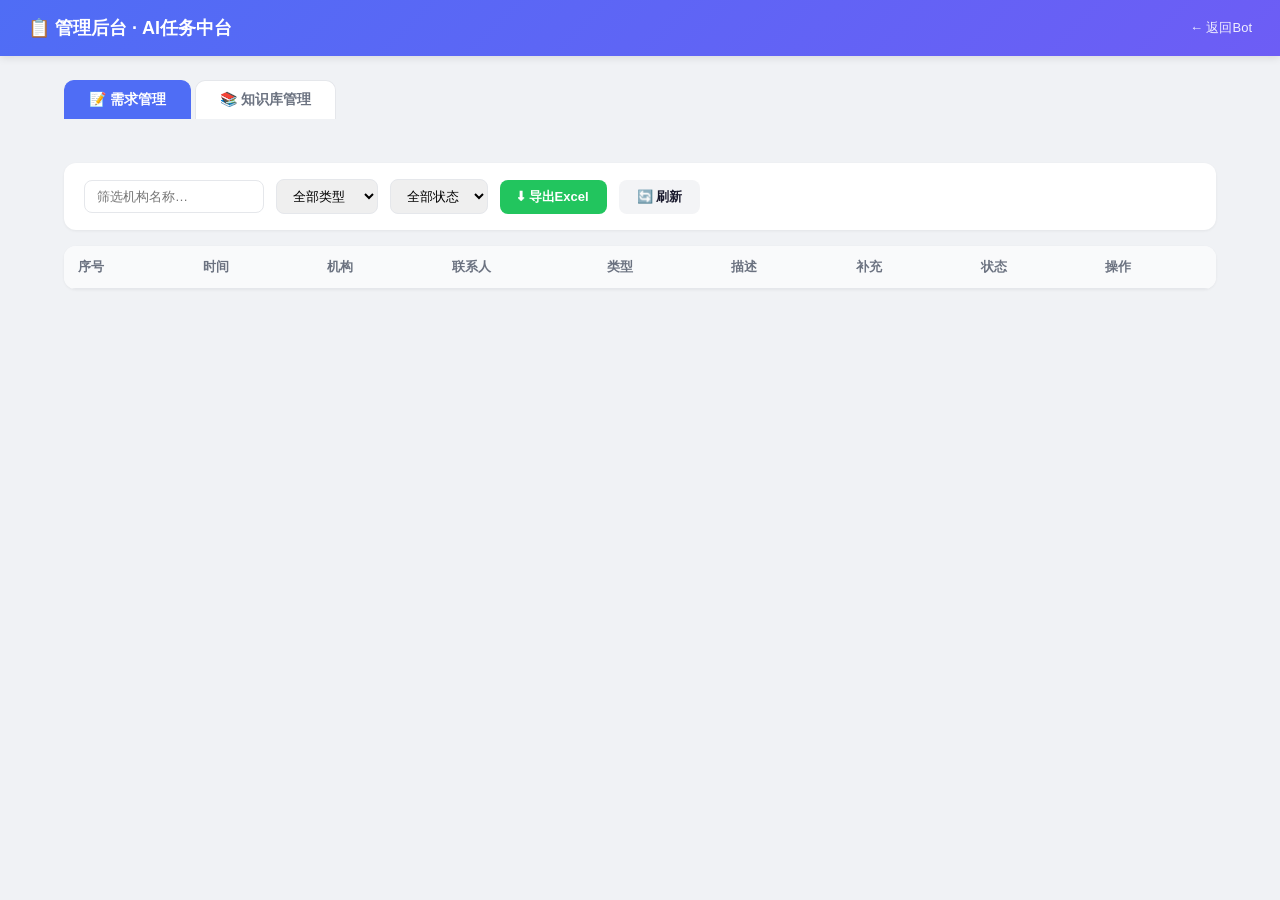
==== templates/admin.html @ 829c785e "AI任务中台推广支持Bot: 知识库问答+需求收集+管理后台" ====
<!DOCTYPE html>
<html lang="zh-CN">
<head>
<meta charset="UTF-8">
<meta name="viewport" content="width=device-width, initial-scale=1.0">
<title>管理后台 · AI任务中台</title>
<style>
* { margin: 0; padding: 0; box-sizing: border-box; }
:root {
  --primary: #4f6df5; --primary-dark: #3b56d4;
  --bg: #f0f2f5; --border: #e5e7eb; --text: #1a1a2e; --text-light: #6b7280;
}
body { font-family: -apple-system, "PingFang SC", "Microsoft YaHei", sans-serif; background: var(--bg); color: var(--text); min-height: 100vh; }
.topbar { background: linear-gradient(135deg, #4f6df5, #6d5df5); color: #fff; padding: 16px 28px; display: flex; justify-content: space-between; align-items: center; box-shadow: 0 2px 8px rgba(0,0,0,0.1); }
.topbar h1 { font-size: 18px; }
.topbar a { color: #fff; text-decoration: none; font-size: 13px; opacity: 0.9; }
.container { max-width: 1200px; margin: 0 auto; padding: 24px; }

/* Tab */
.tabs { display: flex; gap: 4px; margin-bottom: 20px; }
.tab { padding: 10px 24px; background: #fff; border: 1px solid var(--border); border-radius: 10px 10px 0 0; cursor: pointer; font-size: 14px; font-weight: 600; color: var(--text-light); border-bottom: none; transition: all 0.2s; }
.tab.active { background: var(--primary); color: #fff; border-color: var(--primary); }
.tab-content { display: none; }
.tab-content.active { display: block; }

/* 统计卡片 */
.stats { display: grid; grid-template-columns: repeat(4, 1fr); gap: 16px; margin-bottom: 24px; }
.stat-card { background: #fff; border-radius: 12px; padding: 20px; box-shadow: 0 1px 3px rgba(0,0,0,0.06); }
.stat-card .num { font-size: 32px; font-weight: 800; color: var(--primary); }
.stat-card .label { font-size: 13px; color: var(--text-light); margin-top: 4px; }

/* 工具栏 */
.toolbar { background: #fff; border-radius: 12px; padding: 16px 20px; margin-bottom: 16px; display: flex; gap: 12px; align-items: center; flex-wrap: wrap; box-shadow: 0 1px 3px rgba(0,0,0,0.06); }
.toolbar select, .toolbar input { padding: 8px 12px; border: 1px solid var(--border); border-radius: 8px; font-size: 13px; outline: none; }
.toolbar input { width: 180px; }
.btn { padding: 8px 18px; border-radius: 8px; border: none; cursor: pointer; font-size: 13px; font-weight: 600; transition: all 0.2s; }
.btn-export { background: #22c55e; color: #fff; }
.btn-export:hover { background: #16a34a; }
.btn-refresh { background: #f3f4f6; color: var(--text); }
.btn-refresh:hover { background: #e5e7eb; }
.btn-add { background: var(--primary); color: #fff; }
.btn-add:hover { background: var(--primary-dark); }

/* 表格 */
.table-wrap { background: #fff; border-radius: 12px; overflow: hidden; box-shadow: 0 1px 3px rgba(0,0,0,0.06); }
table { width: 100%; border-collapse: collapse; }
th { background: #f9fafb; padding: 12px 14px; text-align: left; font-size: 13px; font-weight: 700; color: var(--text-light); border-bottom: 1px solid var(--border); white-space: nowrap; }
td { padding: 12px 14px; font-size: 13px; border-bottom: 1px solid #f3f4f6; vertical-align: top; }
tr:hover td { background: #f9fafb; }
td.desc { max-width: 320px; white-space: pre-wrap; word-break: break-all; }

/* 状态/类型标签 */
.tag { padding: 3px 10px; border-radius: 12px; font-size: 12px; font-weight: 600; white-space: nowrap; }
.tag-待处理 { background: #fef3c7; color: #92400e; }
.tag-处理中 { background: #dbeafe; color: #1e40af; }
.tag-已完成 { background: #d1fae5; color: #065f46; }
.tag-已关闭 { background: #f3f4f6; color: #6b7280; }
.type-tag { padding: 2px 8px; border-radius: 8px; font-size: 12px; }
.type-咨询 { background: #e0e7ff; color: #4338ca; }
.type-需求 { background: #fce7f3; color: #9d174d; }
.type-bug { background: #fee2e2; color: #991b1b; }
.type-建议 { background: #ccfbf1; color: #115e59; }
.type-开通试用 { background: #f3e8ff; color: #6b21a8; }
.cat-tag { padding: 2px 8px; border-radius: 8px; font-size: 12px; background: #f0f9ff; color: #0369a1; }

/* 操作按钮 */
.op-btn { background: none; border: 1px solid var(--border); padding: 4px 10px; border-radius: 6px; font-size: 12px; cursor: pointer; margin-right: 4px; }
.op-btn:hover { border-color: var(--primary); color: var(--primary); }
.op-btn.del:hover { border-color: #ef4444; color: #ef4444; }
.empty { text-align: center; padding: 60px 20px; color: var(--text-light); }

/* 弹窗 */
.modal-mask { position: fixed; inset: 0; background: rgba(0,0,0,0.4); display: flex; align-items: center; justify-content: center; z-index: 100; }
.modal { background: #fff; border-radius: 16px; width: 560px; max-width: 92vw; max-height: 90vh; overflow-y: auto; box-shadow: 0 20px 60px rgba(0,0,0,0.2); }
.modal-header { padding: 18px 24px; border-bottom: 1px solid var(--border); display: flex; justify-content: space-between; align-items: center; }
.modal-header h2 { font-size: 17px; }
.modal-close { background: none; border: none; font-size: 18px; cursor: pointer; color: var(--text-light); padding: 4px 8px; }
.modal-body { padding: 20px 24px; }
.form-row { margin-bottom: 16px; }
.form-row label { display: block; font-size: 13px; font-weight: 600; margin-bottom: 6px; }
.form-row label .hint { font-weight: 400; color: var(--text-light); font-size: 12px; }
.req { color: #ef4444; }
.form-row input, .form-row select, .form-row textarea { width: 100%; padding: 10px 12px; border: 1px solid var(--border); border-radius: 8px; font-size: 14px; outline: none; font-family: inherit; transition: border-color 0.2s; }
.form-row input:focus, .form-row select:focus, .form-row textarea:focus { border-color: var(--primary); }
.form-row textarea { resize: vertical; }
.form-tip { font-size: 13px; color: #ef4444; min-height: 18px; }
.form-tip.success { color: #22c55e; }
.modal-footer { padding: 14px 24px; border-top: 1px solid var(--border); display: flex; justify-content: flex-end; gap: 10px; }
.btn-cancel { background: #f3f4f6; border: none; padding: 9px 20px; border-radius: 8px; font-size: 14px; cursor: pointer; color: var(--text-light); }
.btn-submit { background: var(--primary); color: #fff; border: none; padding: 9px 24px; border-radius: 8px; font-size: 14px; cursor: pointer; font-weight: 600; }
.btn-submit:hover { background: var(--primary-dark); }
.btn-submit:disabled { background: #a5b4fc; }

@media (max-width: 768px) {
  .stats { grid-template-columns: repeat(2, 1fr); }
  .container { padding: 16px; }
  td.desc { max-width: 200px; }
}
</style>
</head>
<body>
<div class="topbar">
  <h1>📋 管理后台 · AI任务中台</h1>
  <a href="/">← 返回Bot</a>
</div>

<div class="container">
  <!-- Tab 切换 -->
  <div class="tabs">
    <div class="tab active" onclick="switchTab('req')">📝 需求管理</div>
    <div class="tab" onclick="switchTab('kb')">📚 知识库管理</div>
  </div>

  <!-- ===== 需求管理 ===== -->
  <div class="tab-content active" id="tab-req">
    <div class="stats" id="stats"></div>
    <div class="toolbar">
      <input type="text" id="filterOrg" placeholder="筛选机构名称…" oninput="loadData()">
      <select id="filterType" onchange="loadData()">
        <option value="">全部类型</option>
        <option value="咨询">咨询</option><option value="需求">需求</option>
        <option value="bug">问题/异常</option><option value="建议">建议</option><option value="开通试用">开通试用</option>
      </select>
      <select id="filterStatus" onchange="loadData()">
        <option value="">全部状态</option>
        <option value="待处理">待处理</option><option value="处理中">处理中</option>
        <option value="已完成">已完成</option><option value="已关闭">已关闭</option>
      </select>
      <button class="btn btn-export" onclick="exportExcel()">⬇ 导出Excel</button>
      <button class="btn btn-refresh" onclick="loadData()">🔄 刷新</button>
    </div>
    <div class="table-wrap">
      <table><thead><tr>
        <th>序号</th><th>时间</th><th>机构</th><th>联系人</th>
        <th>类型</th><th>描述</th><th>补充</th><th>状态</th><th>操作</th>
      </tr></thead><tbody id="tbody"></tbody></table>
    </div>
  </div>

  <!-- ===== 知识库管理 ===== -->
  <div class="tab-content" id="tab-kb">
    <div class="toolbar">
      <input type="text" id="kbSearch" placeholder="搜索问题或关键词…" oninput="loadKB()">
      <button class="btn btn-add" onclick="openKbModal()">➕ 新增问答</button>
      <button class="btn btn-refresh" onclick="loadKB()">🔄 刷新</button>
      <span style="margin-left:auto;color:var(--text-light);font-size:13px" id="kbCount"></span>
    </div>
    <div class="table-wrap">
      <table><thead><tr>
        <th>序号</th><th>分类</th><th>问题</th><th>关键词</th><th>答案预览</th><th>操作</th>
      </tr></thead><tbody id="kbTbody"></tbody></table>
    </div>
  </div>
</div>

<!-- ===== 知识库编辑弹窗 ===== -->
<div class="modal-mask" id="kbModal" style="display:none;">
  <div class="modal">
    <div class="modal-header">
      <h2 id="kbModalTitle">新增问答</h2>
      <button class="modal-close" onclick="closeKbModal()">✕</button>
    </div>
    <div class="modal-body">
      <div class="form-row">
        <label>问题 <span class="req">*</span></label>
        <input type="text" id="kbQuestion" placeholder="例如：话术生成准确吗？">
      </div>
      <div class="form-row">
        <label>分类</label>
        <input type="text" id="kbCategory" placeholder="如：核心能力、使用指南、开通与反馈…" value="其他">
      </div>
      <div class="form-row">
        <label>关键词 <span class="hint">（逗号分隔，Bot 靠这些词匹配用户提问）</span></label>
        <input type="text" id="kbKeywords" placeholder="话术,准确,准确率,生成质量">
      </div>
      <div class="form-row">
        <label>答案 <span class="req">*</span></label>
        <textarea id="kbAnswer" rows="5" placeholder="输入这条问答的回复内容，支持换行"></textarea>
      </div>
      <div class="form-tip" id="kbFormTip"></div>
    </div>
    <div class="modal-footer">
      <button class="btn-cancel" onclick="closeKbModal()">取消</button>
      <button class="btn-submit" id="kbSubmitBtn" onclick="saveKb()">保存</button>
    </div>
  </div>
</div>

<script>
/* ===== Tab 切换 ===== */
function switchTab(name) {
  document.querySelectorAll(".tab").forEach(t => t.classList.remove("active"));
  document.querySelectorAll(".tab-content").forEach(t => t.classList.remove("active"));
  event.target.classList.add("active");
  document.getElementById("tab-" + name).classList.add("active");
  if (name === "kb") loadKB();
}

/* ===== 需求管理 ===== */
async function loadData() {
  const org = document.getElementById("filterOrg").value;
  const type = document.getElementById("filterType").value;
  const status = document.getElementById("filterStatus").value;
  let url = "/api/requests?";
  if (org) url += "org=" + encodeURIComponent(org) + "&";
  if (type) url += "type=" + encodeURIComponent(type) + "&";
  if (status) url += "status=" + encodeURIComponent(status);
  const res = await fetch(url);
  const data = await res.json();
  const tbody = document.getElementById("tbody");
  if (!data.ok || data.data.length === 0) {
    tbody.innerHTML = '<tr><td colspan="9" class="empty">暂无需求记录</td></tr>';
  } else {
    tbody.innerHTML = data.data.map((r, i) => `
      <tr>
        <td>${i+1}</td><td>${r.time}</td><td>${esc(r.org)}</td><td>${esc(r.contact)}</td>
        <td><span class="type-tag type-${esc(r.type)}">${esc(r.type)}</span></td>
        <td class="desc">${esc(r.description)}</td><td class="desc">${esc(r.extra||"-")}</td>
        <td><span class="tag tag-${esc(r.status)}">${esc(r.status)}</span></td>
        <td><button class="op-btn" onclick="cycleStatus('${r.id}','${r.status}')">改状态</button><button class="op-btn del" onclick="del('${r.id}')">删除</button></td>
      </tr>`).join("");
  }
  loadStats();
}
async function loadStats() {
  const res = await fetch("/api/stats");
  const data = await res.json();
  if (!data.ok) return;
  const pending = data.by_status["待处理"]||0;
  const done = (data.by_status["已完成"]||0)+(data.by_status["已关闭"]||0);
  const orgCount = Object.keys(data.by_org).length;
  document.getElementById("stats").innerHTML = `
    <div class="stat-card"><div class="num">${data.total}</div><div class="label">需求总数</div></div>
    <div class="stat-card"><div class="num">${pending}</div><div class="label">待处理</div></div>
    <div class="stat-card"><div class="num">${orgCount}</div><div class="label">涉及机构数</div></div>
    <div class="stat-card"><div class="num">${done}</div><div class="label">已处理完成</div></div>`;
}
async function cycleStatus(id,current){const flow=["待处理","处理中","已完成","已关闭"];const next=flow[(flow.indexOf(current)+1)%flow.length];await fetch(`/api/requests/${id}/status`,{method:"POST",headers:{"Content-Type":"application/json"},body:JSON.stringify({status:next})});loadData();}
async function del(id){if(!confirm("确认删除？"))return;await fetch(`/api/requests/${id}`,{method:"DELETE"});loadData();}
function exportExcel(){window.location.href="/api/export_excel";}

/* ===== 知识库管理 ===== */
let kbData = [];
let editingKbId = null;

async function loadKB() {
  const res = await fetch("/api/kb");
  const data = await res.json();
  if (!data.ok) return;
  kbData = data.faq;
  renderKB();
}
function renderKB() {
  const search = document.getElementById("kbSearch").value.toLowerCase();
  const tbody = document.getElementById("kbTbody");
  let filtered = kbData;
  if (search) {
    filtered = kbData.filter(f =>
      f.question.toLowerCase().includes(search) ||
      (f.keywords||[]).join(",").toLowerCase().includes(search) ||
      f.answer.toLowerCase().includes(search)
    );
  }
  document.getElementById("kbCount").textContent = `共 ${filtered.length} 条`;
  if (filtered.length === 0) {
    tbody.innerHTML = '<tr><td colspan="6" class="empty">暂无知识库条目</td></tr>';
    return;
  }
  tbody.innerHTML = filtered.map((f, i) => `
    <tr>
      <td>${i+1}</td>
      <td><span class="cat-tag">${esc(f.category||"-")}</span></td>
      <td>${esc(f.question)}</td>
      <td class="desc">${esc((f.keywords||[]).join("、"))}</td>
      <td class="desc">${esc(f.answer).substring(0,80)}${f.answer.length>80?"…":""}</td>
      <td>
        <button class="op-btn" onclick="openKbModal('${f.id}')">编辑</button>
        <button class="op-btn del" onclick="delKb('${f.id}')">删除</button>
      </td>
    </tr>`).join("");
}

function openKbModal(id) {
  editingKbId = id || null;
  document.getElementById("kbModalTitle").textContent = id ? "编辑问答" : "新增问答";
  document.getElementById("kbFormTip").textContent = "";
  document.getElementById("kbFormTip").className = "form-tip";
  if (id) {
    const item = kbData.find(f => f.id === id);
    if (item) {
      document.getElementById("kbQuestion").value = item.question;
      document.getElementById("kbCategory").value = item.category || "其他";
      document.getElementById("kbKeywords").value = (item.keywords||[]).join("，");
      document.getElementById("kbAnswer").value = item.answer;
    }
  } else {
    document.getElementById("kbQuestion").value = "";
    document.getElementById("kbCategory").value = "其他";
    document.getElementById("kbKeywords").value = "";
    document.getElementById("kbAnswer").value = "";
  }
  document.getElementById("kbModal").style.display = "flex";
}
function closeKbModal() { document.getElementById("kbModal").style.display = "none"; }

async function saveKb() {
  const question = document.getElementById("kbQuestion").value.trim();
  const category = document.getElementById("kbCategory").value.trim();
  const keywords = document.getElementById("kbKeywords").value.trim();
  const answer = document.getElementById("kbAnswer").value.trim();
  const tip = document.getElementById("kbFormTip");
  if (!question) { tip.textContent = "请填写问题"; return; }
  if (!answer) { tip.textContent = "请填写答案"; return; }

  const btn = document.getElementById("kbSubmitBtn");
  btn.disabled = true; btn.textContent = "保存中…";

  try {
    const url = editingKbId ? `/api/kb/${editingKbId}` : "/api/kb";
    const method = editingKbId ? "PUT" : "POST";
    const res = await fetch(url, {
      method, headers: { "Content-Type": "application/json" },
      body: JSON.stringify({ question, category, keywords, answer })
    });
    const data = await res.json();
    if (data.ok) {
      closeKbModal();
      await loadKB();
    } else {
      tip.textContent = "保存失败：" + (data.error || "未知错误");
    }
  } catch(e) { tip.textContent = "网络异常"; }
  btn.disabled = false; btn.textContent = "保存";
}

async function delKb(id) {
  if (!confirm("确认删除这条问答？删除后Bot将不再回答此问题。")) return;
  await fetch(`/api/kb/${id}`, { method: "DELETE" });
  loadKB();
}

function esc(s){if(!s)return"";return String(s).replace(/&/g,"&amp;").replace(/</g,"&lt;").replace(/>/g,"&gt;");}

loadData();
</script>
</body>
</html>
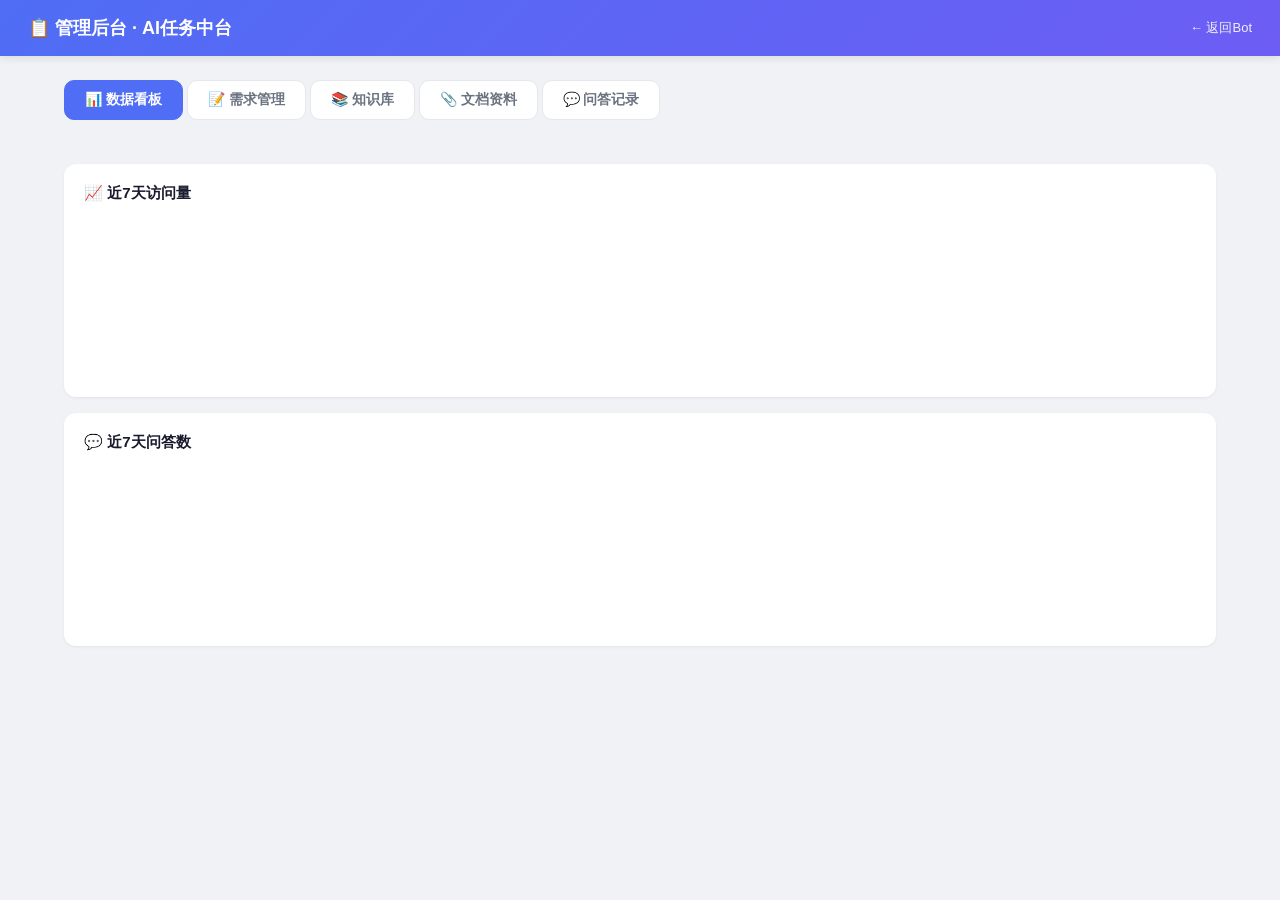
==== commit 4dcce1ae: "升级: DeepSeek大模型问答+访问统计+问答日志+文档上传" ====
--- a/templates/admin.html
+++ b/templates/admin.html
@@ -6,30 +6,24 @@
 <title>管理后台 · AI任务中台</title>
 <style>
 * { margin: 0; padding: 0; box-sizing: border-box; }
-:root {
-  --primary: #4f6df5; --primary-dark: #3b56d4;
-  --bg: #f0f2f5; --border: #e5e7eb; --text: #1a1a2e; --text-light: #6b7280;
-}
+:root { --primary: #4f6df5; --primary-dark: #3b56d4; --bg: #f0f2f5; --border: #e5e7eb; --text: #1a1a2e; --text-light: #6b7280; }
 body { font-family: -apple-system, "PingFang SC", "Microsoft YaHei", sans-serif; background: var(--bg); color: var(--text); min-height: 100vh; }
 .topbar { background: linear-gradient(135deg, #4f6df5, #6d5df5); color: #fff; padding: 16px 28px; display: flex; justify-content: space-between; align-items: center; box-shadow: 0 2px 8px rgba(0,0,0,0.1); }
 .topbar h1 { font-size: 18px; }
 .topbar a { color: #fff; text-decoration: none; font-size: 13px; opacity: 0.9; }
 .container { max-width: 1200px; margin: 0 auto; padding: 24px; }
 
-/* Tab */
-.tabs { display: flex; gap: 4px; margin-bottom: 20px; }
-.tab { padding: 10px 24px; background: #fff; border: 1px solid var(--border); border-radius: 10px 10px 0 0; cursor: pointer; font-size: 14px; font-weight: 600; color: var(--text-light); border-bottom: none; transition: all 0.2s; }
+.tabs { display: flex; gap: 4px; margin-bottom: 20px; flex-wrap: wrap; }
+.tab { padding: 10px 20px; background: #fff; border: 1px solid var(--border); border-radius: 10px; cursor: pointer; font-size: 14px; font-weight: 600; color: var(--text-light); transition: all 0.2s; }
 .tab.active { background: var(--primary); color: #fff; border-color: var(--primary); }
 .tab-content { display: none; }
 .tab-content.active { display: block; }
 
-/* 统计卡片 */
 .stats { display: grid; grid-template-columns: repeat(4, 1fr); gap: 16px; margin-bottom: 24px; }
 .stat-card { background: #fff; border-radius: 12px; padding: 20px; box-shadow: 0 1px 3px rgba(0,0,0,0.06); }
 .stat-card .num { font-size: 32px; font-weight: 800; color: var(--primary); }
 .stat-card .label { font-size: 13px; color: var(--text-light); margin-top: 4px; }
 
-/* 工具栏 */
 .toolbar { background: #fff; border-radius: 12px; padding: 16px 20px; margin-bottom: 16px; display: flex; gap: 12px; align-items: center; flex-wrap: wrap; box-shadow: 0 1px 3px rgba(0,0,0,0.06); }
 .toolbar select, .toolbar input { padding: 8px 12px; border: 1px solid var(--border); border-radius: 8px; font-size: 13px; outline: none; }
 .toolbar input { width: 180px; }
@@ -37,37 +31,43 @@
 .btn-export { background: #22c55e; color: #fff; }
 .btn-export:hover { background: #16a34a; }
 .btn-refresh { background: #f3f4f6; color: var(--text); }
-.btn-refresh:hover { background: #e5e7eb; }
 .btn-add { background: var(--primary); color: #fff; }
 .btn-add:hover { background: var(--primary-dark); }
-
-/* 表格 */
-.table-wrap { background: #fff; border-radius: 12px; overflow: hidden; box-shadow: 0 1px 3px rgba(0,0,0,0.06); }
+.btn-danger { background: #fee2e2; color: #ef4444; }
+
+.table-wrap { background: #fff; border-radius: 12px; overflow: hidden; box-shadow: 0 1px 3px rgba(0,0,0,0.06); overflow-x: auto; }
 table { width: 100%; border-collapse: collapse; }
 th { background: #f9fafb; padding: 12px 14px; text-align: left; font-size: 13px; font-weight: 700; color: var(--text-light); border-bottom: 1px solid var(--border); white-space: nowrap; }
 td { padding: 12px 14px; font-size: 13px; border-bottom: 1px solid #f3f4f6; vertical-align: top; }
 tr:hover td { background: #f9fafb; }
 td.desc { max-width: 320px; white-space: pre-wrap; word-break: break-all; }
 
-/* 状态/类型标签 */
 .tag { padding: 3px 10px; border-radius: 12px; font-size: 12px; font-weight: 600; white-space: nowrap; }
-.tag-待处理 { background: #fef3c7; color: #92400e; }
-.tag-处理中 { background: #dbeafe; color: #1e40af; }
-.tag-已完成 { background: #d1fae5; color: #065f46; }
-.tag-已关闭 { background: #f3f4f6; color: #6b7280; }
+.tag-待处理 { background: #fef3c7; color: #92400e; } .tag-处理中 { background: #dbeafe; color: #1e40af; }
+.tag-已完成 { background: #d1fae5; color: #065f46; } .tag-已关闭 { background: #f3f4f6; color: #6b7280; }
 .type-tag { padding: 2px 8px; border-radius: 8px; font-size: 12px; }
-.type-咨询 { background: #e0e7ff; color: #4338ca; }
-.type-需求 { background: #fce7f3; color: #9d174d; }
-.type-bug { background: #fee2e2; color: #991b1b; }
-.type-建议 { background: #ccfbf1; color: #115e59; }
+.type-咨询 { background: #e0e7ff; color: #4338ca; } .type-需求 { background: #fce7f3; color: #9d174d; }
+.type-bug { background: #fee2e2; color: #991b1b; } .type-建议 { background: #ccfbf1; color: #115e59; }
 .type-开通试用 { background: #f3e8ff; color: #6b21a8; }
 .cat-tag { padding: 2px 8px; border-radius: 8px; font-size: 12px; background: #f0f9ff; color: #0369a1; }
-
-/* 操作按钮 */
+.src-tag { padding: 2px 8px; border-radius: 8px; font-size: 11px; }
+.src-deepseek { background: #ddd6fe; color: #5b21b6; } .src-keyword { background: #fed7aa; color: #9a3412; }
+.src-keyword_fallback { background: #fef3c7; color: #92400e; } .src-fallback { background: #fee2e2; color: #991b1b; }
+
 .op-btn { background: none; border: 1px solid var(--border); padding: 4px 10px; border-radius: 6px; font-size: 12px; cursor: pointer; margin-right: 4px; }
 .op-btn:hover { border-color: var(--primary); color: var(--primary); }
 .op-btn.del:hover { border-color: #ef4444; color: #ef4444; }
 .empty { text-align: center; padding: 60px 20px; color: var(--text-light); }
+
+/* 图表 */
+.chart-card { background: #fff; border-radius: 12px; padding: 20px; margin-bottom: 16px; box-shadow: 0 1px 3px rgba(0,0,0,0.06); }
+.chart-card h3 { font-size: 15px; margin-bottom: 14px; }
+.bar-chart { display: flex; align-items: flex-end; gap: 6px; height: 160px; padding-top: 10px; }
+.bar-item { flex: 1; display: flex; flex-direction: column; align-items: center; gap: 4px; }
+.bar { width: 100%; max-width: 40px; background: var(--primary); border-radius: 4px 4px 0 0; min-height: 2px; transition: height 0.3s; position: relative; }
+.bar.chats { background: #818cf8; }
+.bar-label { font-size: 11px; color: var(--text-light); }
+.bar-val { font-size: 11px; font-weight: 600; }
 
 /* 弹窗 */
 .modal-mask { position: fixed; inset: 0; background: rgba(0,0,0,0.4); display: flex; align-items: center; justify-content: center; z-index: 100; }
@@ -80,7 +80,7 @@
 .form-row label { display: block; font-size: 13px; font-weight: 600; margin-bottom: 6px; }
 .form-row label .hint { font-weight: 400; color: var(--text-light); font-size: 12px; }
 .req { color: #ef4444; }
-.form-row input, .form-row select, .form-row textarea { width: 100%; padding: 10px 12px; border: 1px solid var(--border); border-radius: 8px; font-size: 14px; outline: none; font-family: inherit; transition: border-color 0.2s; }
+.form-row input, .form-row select, .form-row textarea { width: 100%; padding: 10px 12px; border: 1px solid var(--border); border-radius: 8px; font-size: 14px; outline: none; font-family: inherit; }
 .form-row input:focus, .form-row select:focus, .form-row textarea:focus { border-color: var(--primary); }
 .form-row textarea { resize: vertical; }
 .form-tip { font-size: 13px; color: #ef4444; min-height: 18px; }
@@ -91,11 +91,15 @@
 .btn-submit:hover { background: var(--primary-dark); }
 .btn-submit:disabled { background: #a5b4fc; }
 
-@media (max-width: 768px) {
-  .stats { grid-template-columns: repeat(2, 1fr); }
-  .container { padding: 16px; }
-  td.desc { max-width: 200px; }
-}
+/* 上传区 */
+.upload-zone { border: 2px dashed var(--border); border-radius: 12px; padding: 30px; text-align: center; cursor: pointer; transition: all 0.2s; }
+.upload-zone:hover { border-color: var(--primary); background: #f5f7ff; }
+.upload-zone.dragover { border-color: var(--primary); background: #eef1ff; }
+.upload-zone p { color: var(--text-light); font-size: 14px; margin-top: 8px; }
+.upload-zone .icon { font-size: 36px; }
+.upload-formats { font-size: 12px; color: var(--text-light); margin-top: 6px; }
+
+@media (max-width: 768px) { .stats { grid-template-columns: repeat(2, 1fr); } .container { padding: 16px; } td.desc { max-width: 200px; } }
 </style>
 </head>
 <body>
@@ -105,39 +109,50 @@
 </div>
 
 <div class="container">
-  <!-- Tab 切换 -->
   <div class="tabs">
-    <div class="tab active" onclick="switchTab('req')">📝 需求管理</div>
-    <div class="tab" onclick="switchTab('kb')">📚 知识库管理</div>
+    <div class="tab active" onclick="switchTab('dashboard',event)">📊 数据看板</div>
+    <div class="tab" onclick="switchTab('req',event)">📝 需求管理</div>
+    <div class="tab" onclick="switchTab('kb',event)">📚 知识库</div>
+    <div class="tab" onclick="switchTab('docs',event)">📎 文档资料</div>
+    <div class="tab" onclick="switchTab('logs',event)">💬 问答记录</div>
+  </div>
+
+  <!-- ===== 数据看板 ===== -->
+  <div class="tab-content active" id="tab-dashboard">
+    <div class="stats" id="dashStats"></div>
+    <div class="chart-card">
+      <h3>📈 近7天访问量</h3>
+      <div class="bar-chart" id="visitsChart"></div>
+    </div>
+    <div class="chart-card">
+      <h3>💬 近7天问答数</h3>
+      <div class="bar-chart" id="chatsChart"></div>
+    </div>
   </div>
 
   <!-- ===== 需求管理 ===== -->
-  <div class="tab-content active" id="tab-req">
-    <div class="stats" id="stats"></div>
-    <div class="toolbar">
-      <input type="text" id="filterOrg" placeholder="筛选机构名称…" oninput="loadData()">
+  <div class="tab-content" id="tab-req">
+    <div class="stats" id="reqStats"></div>
+    <div class="toolbar">
+      <input type="text" id="filterOrg" placeholder="筛选机构…" oninput="loadData()">
       <select id="filterType" onchange="loadData()">
-        <option value="">全部类型</option>
-        <option value="咨询">咨询</option><option value="需求">需求</option>
+        <option value="">全部类型</option><option value="咨询">咨询</option><option value="需求">需求</option>
         <option value="bug">问题/异常</option><option value="建议">建议</option><option value="开通试用">开通试用</option>
       </select>
       <select id="filterStatus" onchange="loadData()">
-        <option value="">全部状态</option>
-        <option value="待处理">待处理</option><option value="处理中">处理中</option>
+        <option value="">全部状态</option><option value="待处理">待处理</option><option value="处理中">处理中</option>
         <option value="已完成">已完成</option><option value="已关闭">已关闭</option>
       </select>
       <button class="btn btn-export" onclick="exportExcel()">⬇ 导出Excel</button>
       <button class="btn btn-refresh" onclick="loadData()">🔄 刷新</button>
     </div>
     <div class="table-wrap">
-      <table><thead><tr>
-        <th>序号</th><th>时间</th><th>机构</th><th>联系人</th>
-        <th>类型</th><th>描述</th><th>补充</th><th>状态</th><th>操作</th>
-      </tr></thead><tbody id="tbody"></tbody></table>
-    </div>
-  </div>
-
-  <!-- ===== 知识库管理 ===== -->
+      <table><thead><tr><th>序号</th><th>时间</th><th>机构</th><th>联系人</th><th>类型</th><th>描述</th><th>补充</th><th>状态</th><th>操作</th></tr></thead>
+      <tbody id="tbody"></tbody></table>
+    </div>
+  </div>
+
+  <!-- ===== 知识库 ===== -->
   <div class="tab-content" id="tab-kb">
     <div class="toolbar">
       <input type="text" id="kbSearch" placeholder="搜索问题或关键词…" oninput="loadKB()">
@@ -146,202 +161,139 @@
       <span style="margin-left:auto;color:var(--text-light);font-size:13px" id="kbCount"></span>
     </div>
     <div class="table-wrap">
-      <table><thead><tr>
-        <th>序号</th><th>分类</th><th>问题</th><th>关键词</th><th>答案预览</th><th>操作</th>
-      </tr></thead><tbody id="kbTbody"></tbody></table>
+      <table><thead><tr><th>序号</th><th>分类</th><th>问题</th><th>关键词</th><th>答案预览</th><th>操作</th></tr></thead>
+      <tbody id="kbTbody"></tbody></table>
+    </div>
+  </div>
+
+  <!-- ===== 文档资料 ===== -->
+  <div class="tab-content" id="tab-docs">
+    <div class="toolbar">
+      <button class="btn btn-add" onclick="document.getElementById('docFile').click()">📎 上传文档</button>
+      <button class="btn btn-refresh" onclick="loadDocs()">🔄 刷新</button>
+      <input type="file" id="docFile" style="display:none" accept=".txt,.md,.pdf,.docx" onchange="uploadDoc(event)">
+      <span style="margin-left:auto;color:var(--text-light);font-size:13px" id="docsCount"></span>
+    </div>
+    <div style="background:#fff;border-radius:12px;padding:16px 20px;margin-bottom:16px;box-shadow:0 1px 3px rgba(0,0,0,0.06);font-size:13px;color:var(--text-light);line-height:1.8">
+      💡 上传的文档会自动作为Bot的知识来源——使用者提问时，Bot会结合FAQ和文档内容一起回答。支持格式：txt、md、pdf、docx
+    </div>
+    <div class="table-wrap">
+      <table><thead><tr><th>序号</th><th>文档名称</th><th>大小</th><th>上传时间</th><th>内容预览</th><th>操作</th></tr></thead>
+      <tbody id="docsTbody"></tbody></table>
+    </div>
+  </div>
+
+  <!-- ===== 问答记录 ===== -->
+  <div class="tab-content" id="tab-logs">
+    <div class="toolbar">
+      <span style="color:var(--text-light);font-size:13px" id="logsCount"></span>
+      <button class="btn btn-refresh" onclick="loadLogs()">🔄 刷新</button>
+      <button class="btn btn-danger" onclick="clearLogs()">🗑 清空记录</button>
+    </div>
+    <div class="table-wrap">
+      <table><thead><tr><th>时间</th><th>IP</th><th>用户提问</th><th>Bot回答</th><th>来源</th><th>耗时</th></tr></thead>
+      <tbody id="logsTbody"></tbody></table>
+    </div>
+    <div style="text-align:center;padding:16px">
+      <button class="btn btn-refresh" onclick="loadLogsNext()">加载更多</button>
     </div>
   </div>
 </div>
 
-<!-- ===== 知识库编辑弹窗 ===== -->
+<!-- 知识库编辑弹窗 -->
 <div class="modal-mask" id="kbModal" style="display:none;">
   <div class="modal">
-    <div class="modal-header">
-      <h2 id="kbModalTitle">新增问答</h2>
-      <button class="modal-close" onclick="closeKbModal()">✕</button>
-    </div>
+    <div class="modal-header"><h2 id="kbModalTitle">新增问答</h2><button class="modal-close" onclick="closeKbModal()">✕</button></div>
     <div class="modal-body">
-      <div class="form-row">
-        <label>问题 <span class="req">*</span></label>
-        <input type="text" id="kbQuestion" placeholder="例如：话术生成准确吗？">
-      </div>
-      <div class="form-row">
-        <label>分类</label>
-        <input type="text" id="kbCategory" placeholder="如：核心能力、使用指南、开通与反馈…" value="其他">
-      </div>
-      <div class="form-row">
-        <label>关键词 <span class="hint">（逗号分隔，Bot 靠这些词匹配用户提问）</span></label>
-        <input type="text" id="kbKeywords" placeholder="话术,准确,准确率,生成质量">
-      </div>
-      <div class="form-row">
-        <label>答案 <span class="req">*</span></label>
-        <textarea id="kbAnswer" rows="5" placeholder="输入这条问答的回复内容，支持换行"></textarea>
-      </div>
+      <div class="form-row"><label>问题 <span class="req">*</span></label><input type="text" id="kbQuestion" placeholder="例如：话术生成准确吗？"></div>
+      <div class="form-row"><label>分类</label><input type="text" id="kbCategory" value="其他"></div>
+      <div class="form-row"><label>关键词 <span class="hint">（逗号分隔）</span></label><input type="text" id="kbKeywords" placeholder="话术,准确,准确率"></div>
+      <div class="form-row"><label>答案 <span class="req">*</span></label><textarea id="kbAnswer" rows="5" placeholder="输入回复内容"></textarea></div>
       <div class="form-tip" id="kbFormTip"></div>
     </div>
-    <div class="modal-footer">
-      <button class="btn-cancel" onclick="closeKbModal()">取消</button>
-      <button class="btn-submit" id="kbSubmitBtn" onclick="saveKb()">保存</button>
-    </div>
+    <div class="modal-footer"><button class="btn-cancel" onclick="closeKbModal()">取消</button><button class="btn-submit" id="kbSubmitBtn" onclick="saveKb()">保存</button></div>
   </div>
 </div>
 
 <script>
-/* ===== Tab 切换 ===== */
-function switchTab(name) {
+function switchTab(name, e) {
   document.querySelectorAll(".tab").forEach(t => t.classList.remove("active"));
   document.querySelectorAll(".tab-content").forEach(t => t.classList.remove("active"));
-  event.target.classList.add("active");
+  e.target.classList.add("active");
   document.getElementById("tab-" + name).classList.add("active");
+  if (name === "dashboard") loadDashboard();
+  if (name === "req") loadData();
   if (name === "kb") loadKB();
+  if (name === "docs") loadDocs();
+  if (name === "logs") loadLogs();
+}
+function esc(s){if(!s)return"";return String(s).replace(/&/g,"&amp;").replace(/</g,"&lt;").replace(/>/g,"&gt;");}
+function fmtSize(b){if(!b)return"0B";if(b<1024)return b+"B";if(b<1048576)return(b/1024).toFixed(1)+"KB";return(b/1048576).toFixed(1)+"MB";}
+
+/* ===== 数据看板 ===== */
+async function loadDashboard() {
+  const res = await fetch("/api/analytics/overview?days=7");
+  const d = await res.json();
+  if (!d.ok) return;
+  document.getElementById("dashStats").innerHTML = `
+    <div class="stat-card"><div class="num">${d.today_visits}</div><div class="label">今日访问</div></div>
+    <div class="stat-card"><div class="num">${d.today_chats}</div><div class="label">今日问答</div></div>
+    <div class="stat-card"><div class="num">${d.total_visits}</div><div class="label">总访问量</div></div>
+    <div class="stat-card"><div class="num">${d.total_chats}</div><div class="label">总问答数</div></div>`;
+  // 访问量柱状图
+  const maxV = Math.max(...d.daily_visits.map(x=>x.count), 1);
+  document.getElementById("visitsChart").innerHTML = d.daily_visits.map(x => `
+    <div class="bar-item"><div class="bar-val">${x.count}</div><div class="bar" style="height:${x.count/maxV*140}px"></div><div class="bar-label">${x.date.slice(5)}</div></div>`).join("");
+  // 问答数柱状图
+  const maxC = Math.max(...d.daily_chats.map(x=>x.count), 1);
+  document.getElementById("chatsChart").innerHTML = d.daily_chats.map(x => `
+    <div class="bar-item"><div class="bar-val">${x.count}</div><div class="bar chats" style="height:${x.count/maxC*140}px"></div><div class="bar-label">${x.date.slice(5)}</div></div>`).join("");
 }
 
 /* ===== 需求管理 ===== */
 async function loadData() {
-  const org = document.getElementById("filterOrg").value;
-  const type = document.getElementById("filterType").value;
-  const status = document.getElementById("filterStatus").value;
-  let url = "/api/requests?";
-  if (org) url += "org=" + encodeURIComponent(org) + "&";
-  if (type) url += "type=" + encodeURIComponent(type) + "&";
-  if (status) url += "status=" + encodeURIComponent(status);
-  const res = await fetch(url);
-  const data = await res.json();
-  const tbody = document.getElementById("tbody");
-  if (!data.ok || data.data.length === 0) {
-    tbody.innerHTML = '<tr><td colspan="9" class="empty">暂无需求记录</td></tr>';
-  } else {
-    tbody.innerHTML = data.data.map((r, i) => `
-      <tr>
-        <td>${i+1}</td><td>${r.time}</td><td>${esc(r.org)}</td><td>${esc(r.contact)}</td>
-        <td><span class="type-tag type-${esc(r.type)}">${esc(r.type)}</span></td>
-        <td class="desc">${esc(r.description)}</td><td class="desc">${esc(r.extra||"-")}</td>
-        <td><span class="tag tag-${esc(r.status)}">${esc(r.status)}</span></td>
-        <td><button class="op-btn" onclick="cycleStatus('${r.id}','${r.status}')">改状态</button><button class="op-btn del" onclick="del('${r.id}')">删除</button></td>
-      </tr>`).join("");
-  }
-  loadStats();
-}
-async function loadStats() {
-  const res = await fetch("/api/stats");
-  const data = await res.json();
-  if (!data.ok) return;
-  const pending = data.by_status["待处理"]||0;
-  const done = (data.by_status["已完成"]||0)+(data.by_status["已关闭"]||0);
-  const orgCount = Object.keys(data.by_org).length;
-  document.getElementById("stats").innerHTML = `
-    <div class="stat-card"><div class="num">${data.total}</div><div class="label">需求总数</div></div>
-    <div class="stat-card"><div class="num">${pending}</div><div class="label">待处理</div></div>
-    <div class="stat-card"><div class="num">${orgCount}</div><div class="label">涉及机构数</div></div>
-    <div class="stat-card"><div class="num">${done}</div><div class="label">已处理完成</div></div>`;
-}
-async function cycleStatus(id,current){const flow=["待处理","处理中","已完成","已关闭"];const next=flow[(flow.indexOf(current)+1)%flow.length];await fetch(`/api/requests/${id}/status`,{method:"POST",headers:{"Content-Type":"application/json"},body:JSON.stringify({status:next})});loadData();}
+  const org=document.getElementById("filterOrg").value, type=document.getElementById("filterType").value, status=document.getElementById("filterStatus").value;
+  let url="/api/requests?"; if(org)url+="org="+encodeURIComponent(org)+"&"; if(type)url+="type="+encodeURIComponent(type)+"&"; if(status)url+="status="+encodeURIComponent(status);
+  const res=await fetch(url); const data=await res.json(); const tbody=document.getElementById("tbody");
+  if(!data.ok||data.data.length===0){tbody.innerHTML='<tr><td colspan="9" class="empty">暂无需求记录</td></tr>';}
+  else{tbody.innerHTML=data.data.map((r,i)=>`<tr><td>${i+1}</td><td>${r.time}</td><td>${esc(r.org)}</td><td>${esc(r.contact)}</td><td><span class="type-tag type-${esc(r.type)}">${esc(r.type)}</span></td><td class="desc">${esc(r.description)}</td><td class="desc">${esc(r.extra||"-")}</td><td><span class="tag tag-${esc(r.status)}">${esc(r.status)}</span></td><td><button class="op-btn" onclick="cycleStatus('${r.id}','${r.status}')">改状态</button><button class="op-btn del" onclick="del('${r.id}')">删除</button></td></tr>`).join("");}
+  loadReqStats();
+}
+async function loadReqStats() {
+  const res=await fetch("/api/stats"); const d=await res.json(); if(!d.ok)return;
+  const pending=d.by_status["待处理"]||0, done=(d.by_status["已完成"]||0)+(d.by_status["已关闭"]||0), orgCount=Object.keys(d.by_org).length;
+  document.getElementById("reqStats").innerHTML=`<div class="stat-card"><div class="num">${d.total}</div><div class="label">需求总数</div></div><div class="stat-card"><div class="num">${pending}</div><div class="label">待处理</div></div><div class="stat-card"><div class="num">${orgCount}</div><div class="label">涉及机构</div></div><div class="stat-card"><div class="num">${done}</div><div class="label">已完成</div></div>`;
+}
+async function cycleStatus(id,current){const f=["待处理","处理中","已完成","已关闭"];const n=f[(f.indexOf(current)+1)%f.length];await fetch(`/api/requests/${id}/status`,{method:"POST",headers:{"Content-Type":"application/json"},body:JSON.stringify({status:n})});loadData();}
 async function del(id){if(!confirm("确认删除？"))return;await fetch(`/api/requests/${id}`,{method:"DELETE"});loadData();}
 function exportExcel(){window.location.href="/api/export_excel";}
 
-/* ===== 知识库管理 ===== */
-let kbData = [];
-let editingKbId = null;
-
-async function loadKB() {
-  const res = await fetch("/api/kb");
-  const data = await res.json();
-  if (!data.ok) return;
-  kbData = data.faq;
-  renderKB();
-}
-function renderKB() {
-  const search = document.getElementById("kbSearch").value.toLowerCase();
-  const tbody = document.getElementById("kbTbody");
-  let filtered = kbData;
-  if (search) {
-    filtered = kbData.filter(f =>
-      f.question.toLowerCase().includes(search) ||
-      (f.keywords||[]).join(",").toLowerCase().includes(search) ||
-      f.answer.toLowerCase().includes(search)
-    );
-  }
-  document.getElementById("kbCount").textContent = `共 ${filtered.length} 条`;
-  if (filtered.length === 0) {
-    tbody.innerHTML = '<tr><td colspan="6" class="empty">暂无知识库条目</td></tr>';
-    return;
-  }
-  tbody.innerHTML = filtered.map((f, i) => `
-    <tr>
-      <td>${i+1}</td>
-      <td><span class="cat-tag">${esc(f.category||"-")}</span></td>
-      <td>${esc(f.question)}</td>
-      <td class="desc">${esc((f.keywords||[]).join("、"))}</td>
-      <td class="desc">${esc(f.answer).substring(0,80)}${f.answer.length>80?"…":""}</td>
-      <td>
-        <button class="op-btn" onclick="openKbModal('${f.id}')">编辑</button>
-        <button class="op-btn del" onclick="delKb('${f.id}')">删除</button>
-      </td>
-    </tr>`).join("");
-}
-
-function openKbModal(id) {
-  editingKbId = id || null;
-  document.getElementById("kbModalTitle").textContent = id ? "编辑问答" : "新增问答";
-  document.getElementById("kbFormTip").textContent = "";
-  document.getElementById("kbFormTip").className = "form-tip";
-  if (id) {
-    const item = kbData.find(f => f.id === id);
-    if (item) {
-      document.getElementById("kbQuestion").value = item.question;
-      document.getElementById("kbCategory").value = item.category || "其他";
-      document.getElementById("kbKeywords").value = (item.keywords||[]).join("，");
-      document.getElementById("kbAnswer").value = item.answer;
-    }
-  } else {
-    document.getElementById("kbQuestion").value = "";
-    document.getElementById("kbCategory").value = "其他";
-    document.getElementById("kbKeywords").value = "";
-    document.getElementById("kbAnswer").value = "";
-  }
-  document.getElementById("kbModal").style.display = "flex";
-}
-function closeKbModal() { document.getElementById("kbModal").style.display = "none"; }
-
-async function saveKb() {
-  const question = document.getElementById("kbQuestion").value.trim();
-  const category = document.getElementById("kbCategory").value.trim();
-  const keywords = document.getElementById("kbKeywords").value.trim();
-  const answer = document.getElementById("kbAnswer").value.trim();
-  const tip = document.getElementById("kbFormTip");
-  if (!question) { tip.textContent = "请填写问题"; return; }
-  if (!answer) { tip.textContent = "请填写答案"; return; }
-
-  const btn = document.getElementById("kbSubmitBtn");
-  btn.disabled = true; btn.textContent = "保存中…";
-
-  try {
-    const url = editingKbId ? `/api/kb/${editingKbId}` : "/api/kb";
-    const method = editingKbId ? "PUT" : "POST";
-    const res = await fetch(url, {
-      method, headers: { "Content-Type": "application/json" },
-      body: JSON.stringify({ question, category, keywords, answer })
-    });
-    const data = await res.json();
-    if (data.ok) {
-      closeKbModal();
-      await loadKB();
-    } else {
-      tip.textContent = "保存失败：" + (data.error || "未知错误");
-    }
-  } catch(e) { tip.textContent = "网络异常"; }
-  btn.disabled = false; btn.textContent = "保存";
-}
-
-async function delKb(id) {
-  if (!confirm("确认删除这条问答？删除后Bot将不再回答此问题。")) return;
-  await fetch(`/api/kb/${id}`, { method: "DELETE" });
-  loadKB();
-}
-
-function esc(s){if(!s)return"";return String(s).replace(/&/g,"&amp;").replace(/</g,"&lt;").replace(/>/g,"&gt;");}
-
-loadData();
+/* ===== 知识库 ===== */
+let kbData=[];
+async function loadKB(){const res=await fetch("/api/kb");const d=await res.json();if(!d.ok)return;kbData=d.faq;renderKB();}
+function renderKB(){const s=document.getElementById("kbSearch").value.toLowerCase();const tbody=document.getElementById("kbTbody");let f=kbData;if(s){f=kbData.filter(x=>x.question.toLowerCase().includes(s)||(x.keywords||[]).join(",").toLowerCase().includes(s)||x.answer.toLowerCase().includes(s));}
+document.getElementById("kbCount").textContent=`共 ${f.length} 条`;
+if(!f.length){tbody.innerHTML='<tr><td colspan="6" class="empty">暂无条目</td></tr>';return;}
+tbody.innerHTML=f.map((x,i)=>`<tr><td>${i+1}</td><td><span class="cat-tag">${esc(x.category||"-")}</span></td><td>${esc(x.question)}</td><td class="desc">${esc((x.keywords||[]).join("、"))}</td><td class="desc">${esc(x.answer).substring(0,80)}${x.answer.length>80?"…":""}</td><td><button class="op-btn" onclick="openKbModal('${x.id}')">编辑</button><button class="op-btn del" onclick="delKb('${x.id}')">删除</button></td></tr>`).join("");}
+function openKbModal(id){editingKbId=id||null;document.getElementById("kbModalTitle").textContent=id?"编辑问答":"新增问答";document.getElementById("kbFormTip").textContent="";document.getElementById("kbFormTip").className="form-tip";if(id){const x=kbData.find(f=>f.id===id);if(x){document.getElementById("kbQuestion").value=x.question;document.getElementById("kbCategory").value=x.category||"其他";document.getElementById("kbKeywords").value=(x.keywords||[]).join("，");document.getElementById("kbAnswer").value=x.answer;}}else{document.getElementById("kbQuestion").value="";document.getElementById("kbCategory").value="其他";document.getElementById("kbKeywords").value="";document.getElementById("kbAnswer").value="";}document.getElementById("kbModal").style.display="flex";}
+function closeKbModal(){document.getElementById("kbModal").style.display="none";}
+let editingKbId=null;
+async function saveKb(){const q=document.getElementById("kbQuestion").value.trim(),c=document.getElementById("kbCategory").value.trim(),k=document.getElementById("kbKeywords").value.trim(),a=document.getElementById("kbAnswer").value.trim(),tip=document.getElementById("kbFormTip");if(!q){tip.textContent="请填写问题";return;}if(!a){tip.textContent="请填写答案";return;}const btn=document.getElementById("kbSubmitBtn");btn.disabled=true;btn.textContent="保存中…";try{const url=editingKbId?`/api/kb/${editingKbId}`:"/api/kb";const m=editingKbId?"PUT":"POST";const res=await fetch(url,{method:m,headers:{"Content-Type":"application/json"},body:JSON.stringify({question:q,category:c,keywords:k,answer:a})});const d=await res.json();if(d.ok){closeKbModal();await loadKB();}else{tip.textContent="失败："+(d.error||"");}}catch(e){tip.textContent="网络异常";}btn.disabled=false;btn.textContent="保存";}
+async function delKb(id){if(!confirm("确认删除？"))return;await fetch(`/api/kb/${id}`,{method:"DELETE"});loadKB();}
+
+/* ===== 文档管理 ===== */
+async function loadDocs(){const res=await fetch("/api/docs");const d=await res.json();if(!d.ok)return;const tbody=document.getElementById("docsTbody");document.getElementById("docsCount").textContent=`共 ${d.total} 个文档`;if(!d.data.length){tbody.innerHTML='<tr><td colspan="6" class="empty">暂无文档，点击上方「上传文档」添加</td></tr>';return;}tbody.innerHTML=d.data.map((x,i)=>`<tr><td>${i+1}</td><td>${esc(x.name)}</td><td>${fmtSize(x.size)}</td><td>${x.upload_time}</td><td class="desc">${esc(x.preview||"")}</td><td><button class="op-btn del" onclick="delDoc('${x.id}')">删除</button></td></tr>`).join("");}
+async function uploadDoc(e){const file=e.target.files[0];if(!file)return;const fd=new FormData();fd.append("file",file);const tbody=document.getElementById("docsTbody");tbody.innerHTML='<tr><td colspan="6" class="empty">上传中…</td></tr>';try{const res=await fetch("/api/docs/upload",{method:"POST",body:fd});const d=await res.json();if(d.ok){alert(d.message);}else{alert("上传失败："+d.error);}}catch(err){alert("网络异常");}e.target.value="";loadDocs();}
+async function delDoc(id){if(!confirm("确认删除此文档？"))return;await fetch(`/api/docs/${id}`,{method:"DELETE"});loadDocs();}
+
+/* ===== 问答记录 ===== */
+let logsPage=1;
+async function loadLogs(){logsPage=1;await loadLogsPage();}
+async function loadLogsNext(){logsPage++;await loadLogsPage(true);}
+async function loadLogsPage(append){const res=await fetch(`/api/analytics/chat_logs?page=${logsPage}`);const d=await res.json();if(!d.ok)return;const tbody=document.getElementById("logsTbody");document.getElementById("logsCount").textContent=`共 ${d.total} 条记录`;let html=d.data.map(l=>`<tr><td>${l.time}</td><td>${esc(l.ip)}</td><td class="desc">${esc(l.user)}</td><td class="desc">${esc(l.bot).substring(0,150)}${l.bot.length>150?"…":""}</td><td><span class="src-tag src-${esc(l.source)}">${esc(l.source)}</span></td><td>${l.duration_ms}ms</td></tr>`).join("");if(append){tbody.innerHTML+=html;}else{tbody.innerHTML=html||'<tr><td colspan="6" class="empty">暂无问答记录</td></tr>';}}
+async function clearLogs(){if(!confirm("确认清空所有问答记录？此操作不可撤销"))return;await fetch("/api/analytics/chat_logs",{method:"DELETE"});loadLogs();}
+
+loadDashboard();
 </script>
 </body>
 </html>
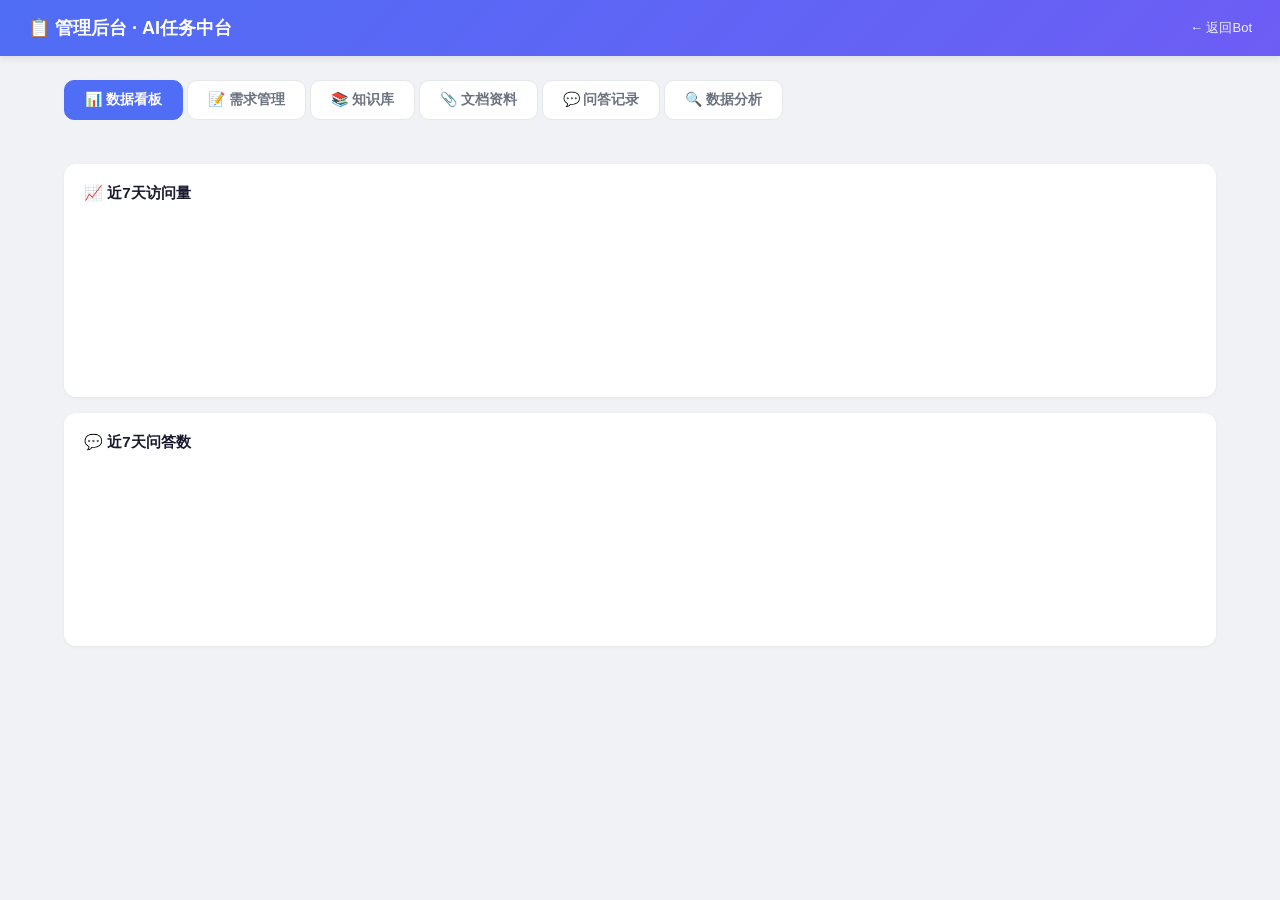
==== commit e80152c8: "新增: 数据分析模块(机构排行/热门问题/知识盲区/响应时间/活跃时段)" ====
--- a/templates/admin.html
+++ b/templates/admin.html
@@ -99,6 +99,21 @@
 .upload-zone .icon { font-size: 36px; }
 .upload-formats { font-size: 12px; color: var(--text-light); margin-top: 6px; }
 
+/* 数据分析 */
+.rank-item { display: flex; align-items: center; gap: 10px; margin-bottom: 8px; }
+.rank-num { width: 22px; height: 22px; border-radius: 6px; display: flex; align-items: center; justify-content: center; font-size: 12px; font-weight: 700; color: #fff; flex-shrink: 0; }
+.rank-bar-wrap { flex: 1; height: 26px; background: #f3f4f6; border-radius: 6px; overflow: hidden; position: relative; }
+.rank-bar { height: 100%; border-radius: 6px; transition: width 0.5s; display: flex; align-items: center; padding-left: 8px; }
+.rank-label { font-size: 12px; font-weight: 600; white-space: nowrap; overflow: hidden; text-overflow: ellipsis; max-width: 160px; }
+.rank-count { font-size: 12px; font-weight: 700; margin-left: 6px; white-space: nowrap; }
+.dist-row { display: flex; align-items: center; gap: 10px; margin-bottom: 10px; }
+.dist-label { width: 90px; font-size: 13px; text-align: right; }
+.dist-bar-wrap { flex: 1; height: 22px; background: #f3f4f6; border-radius: 6px; overflow: hidden; }
+.dist-bar { height: 100%; border-radius: 6px; transition: width 0.5s; }
+.dist-val { font-size: 12px; font-weight: 600; width: 36px; }
+.rt-item { display: flex; justify-content: space-between; padding: 8px 0; border-bottom: 1px solid #f3f4f6; font-size: 13px; }
+.rt-item .rt-val { font-weight: 700; color: var(--primary); }
+
 @media (max-width: 768px) { .stats { grid-template-columns: repeat(2, 1fr); } .container { padding: 16px; } td.desc { max-width: 200px; } }
 </style>
 </head>
@@ -115,6 +130,7 @@
     <div class="tab" onclick="switchTab('kb',event)">📚 知识库</div>
     <div class="tab" onclick="switchTab('docs',event)">📎 文档资料</div>
     <div class="tab" onclick="switchTab('logs',event)">💬 问答记录</div>
+    <div class="tab" onclick="switchTab('insights',event)">🔍 数据分析</div>
   </div>
 
   <!-- ===== 数据看板 ===== -->
@@ -198,6 +214,58 @@
       <button class="btn btn-refresh" onclick="loadLogsNext()">加载更多</button>
     </div>
   </div>
+
+  <!-- ===== 数据分析 ===== -->
+  <div class="tab-content" id="tab-insights">
+    <!-- 概览数字 -->
+    <div class="stats" id="insightsStats"></div>
+
+    <!-- 机构需求排行 + 需求类型分布 -->
+    <div style="display:grid;grid-template-columns:1fr 1fr;gap:16px;margin-bottom:16px" id="insightsRow1">
+      <div class="chart-card">
+        <h3>🏢 机构需求排行 TOP10</h3>
+        <div id="orgRanking"></div>
+      </div>
+      <div class="chart-card">
+        <h3>📋 需求类型分布</h3>
+        <div id="typeDist"></div>
+      </div>
+    </div>
+
+    <!-- 热门问题 + 问答来源 -->
+    <div style="display:grid;grid-template-columns:1fr 1fr;gap:16px;margin-bottom:16px" id="insightsRow2">
+      <div class="chart-card">
+        <h3>🔥 热门问题 TOP15</h3>
+        <div id="hotQuestions"></div>
+      </div>
+      <div class="chart-card">
+        <h3>🤖 问答来源分布</h3>
+        <div id="sourceDist"></div>
+      </div>
+    </div>
+
+    <!-- 活跃时段 + 响应时间 -->
+    <div style="display:grid;grid-template-columns:2fr 1fr;gap:16px;margin-bottom:16px" id="insightsRow3">
+      <div class="chart-card">
+        <h3>⏰ 活跃时段分布</h3>
+        <div class="bar-chart" id="hourlyChart" style="height:120px"></div>
+      </div>
+      <div class="chart-card">
+        <h3>⚡ 响应时间</h3>
+        <div id="responseTime"></div>
+      </div>
+    </div>
+
+    <!-- 知识盲区 -->
+    <div class="chart-card">
+      <h3>⚠️ 知识盲区 — Bot未能解答的问题（共 <span id="gapsCount">0</span> 条）</h3>
+      <div style="font-size:12px;color:var(--text-light);margin-bottom:10px">这些问题是知识库的薄弱点，建议针对性补充FAQ或上传相关文档</div>
+      <div class="table-wrap" style="box-shadow:none">
+        <table><thead><tr><th>时间</th><th>用户问题</th><th>来源</th></tr></thead>
+        <tbody id="gapsTbody"></tbody></table>
+      </div>
+    </div>
+  </div>
 </div>
 
 <!-- 知识库编辑弹窗 -->
@@ -226,6 +294,7 @@
   if (name === "kb") loadKB();
   if (name === "docs") loadDocs();
   if (name === "logs") loadLogs();
+  if (name === "insights") loadInsights();
 }
 function esc(s){if(!s)return"";return String(s).replace(/&/g,"&amp;").replace(/</g,"&lt;").replace(/>/g,"&gt;");}
 function fmtSize(b){if(!b)return"0B";if(b<1024)return b+"B";if(b<1048576)return(b/1024).toFixed(1)+"KB";return(b/1048576).toFixed(1)+"MB";}
@@ -293,6 +362,84 @@
 async function loadLogsPage(append){const res=await fetch(`/api/analytics/chat_logs?page=${logsPage}`);const d=await res.json();if(!d.ok)return;const tbody=document.getElementById("logsTbody");document.getElementById("logsCount").textContent=`共 ${d.total} 条记录`;let html=d.data.map(l=>`<tr><td>${l.time}</td><td>${esc(l.ip)}</td><td class="desc">${esc(l.user)}</td><td class="desc">${esc(l.bot).substring(0,150)}${l.bot.length>150?"…":""}</td><td><span class="src-tag src-${esc(l.source)}">${esc(l.source)}</span></td><td>${l.duration_ms}ms</td></tr>`).join("");if(append){tbody.innerHTML+=html;}else{tbody.innerHTML=html||'<tr><td colspan="6" class="empty">暂无问答记录</td></tr>';}}
 async function clearLogs(){if(!confirm("确认清空所有问答记录？此操作不可撤销"))return;await fetch("/api/analytics/chat_logs",{method:"DELETE"});loadLogs();}
 
+/* ===== 数据分析 ===== */
+const rankColors = ["#ef4444","#f97316","#f59e0b","#22c55e","#3b82f6","#8b5cf6","#ec4899","#14b8a6","#6366f1","#94a3b8"];
+const distColors = {"咨询":"#4f6df5","需求":"#ec4899","bug":"#ef4444","建议":"#14b8a6","开通试用":"#8b5cf6","未分类":"#94a3b8"};
+const srcColors = {"AI大模型":"#8b5cf6","关键词匹配":"#f59e0b","关键词(降级)":"#f97316","未匹配":"#ef4444"};
+
+async function loadInsights() {
+  const res = await fetch("/api/analytics/insights");
+  const d = await res.json();
+  if (!d.ok) return;
+
+  document.getElementById("insightsStats").innerHTML = `
+    <div class="stat-card"><div class="num">${d.total_requests}</div><div class="label">需求总数</div></div>
+    <div class="stat-card"><div class="num">${d.total_chats}</div><div class="label">问答总数</div></div>
+    <div class="stat-card"><div class="num">${d.top_orgs.length}</div><div class="label">活跃机构数</div></div>
+    <div class="stat-card"><div class="num" style="color:#ef4444">${d.gaps_count}</div><div class="label">未解答问题</div></div>`;
+
+  const maxOrg = Math.max(...d.top_orgs.map(x=>x.count), 1);
+  let orgHtml = d.top_orgs.slice(0, 10).map((o, i) => {
+    const types = Object.entries(o.types).map(([t,c])=>`<span class="type-tag type-${t}" style="margin-left:2px;font-size:10px">${t}:${c}</span>`).join("");
+    return `<div class="rank-item">
+      <div class="rank-num" style="background:${rankColors[i]||'#94a3b8'}">${i+1}</div>
+      <div class="rank-bar-wrap"><div class="rank-bar" style="width:${o.count/maxOrg*100}%;background:${rankColors[i]||'#94a3b8'}"><span class="rank-label" style="color:#fff">${esc(o.org)}</span></div></div>
+      <span class="rank-count">${o.count}</span>
+    </div><div style="margin-left:32px;margin-bottom:6px">${types}</div>`;
+  }).join("");
+  document.getElementById("orgRanking").innerHTML = orgHtml || '<div class="empty">暂无数据</div>';
+
+  const totalReq = d.total_requests || 1;
+  let typeHtml = Object.entries(d.type_distribution).sort((a,b)=>b[1]-a[1]).map(([t, c]) => {
+    const pct = (c/totalReq*100).toFixed(0);
+    return `<div class="dist-row"><div class="dist-label">${esc(t)}</div>
+      <div class="dist-bar-wrap"><div class="dist-bar" style="width:${pct}%;background:${distColors[t]||'#94a3b8'}"></div></div>
+      <span class="dist-val">${c}</span></div>`;
+  }).join("");
+  document.getElementById("typeDist").innerHTML = typeHtml || '<div class="empty">暂无数据</div>';
+
+  let qHtml = d.top_questions.slice(0, 15).map((q, i) => {
+    return `<div class="rank-item">
+      <div class="rank-num" style="background:${rankColors[i]||'#94a3b8'}">${i+1}</div>
+      <div style="flex:1"><div style="font-size:13px;font-weight:600">${esc(q.question.substring(0,50))}${q.question.length>50?"…":""}</div></div>
+      <span class="rank-count">${q.count}次</span>
+    </div>`;
+  }).join("");
+  document.getElementById("hotQuestions").innerHTML = qHtml || '<div class="empty">暂无数据</div>';
+
+  const totalChat = d.total_chats || 1;
+  let srcHtml = Object.entries(d.source_distribution).sort((a,b)=>b[1]-a[1]).map(([s, c]) => {
+    const pct = (c/totalChat*100).toFixed(0);
+    return `<div class="dist-row"><div class="dist-label">${esc(s)}</div>
+      <div class="dist-bar-wrap"><div class="dist-bar" style="width:${pct}%;background:${srcColors[s]||'#94a3b8'}"></div></div>
+      <span class="dist-val">${c}</span></div>`;
+  }).join("");
+  document.getElementById("sourceDist").innerHTML = srcHtml || '<div class="empty">暂无数据</div>';
+
+  const maxH = Math.max(...d.hourly_distribution.map(x=>x.count), 1);
+  document.getElementById("hourlyChart").innerHTML = d.hourly_distribution.map(h => `
+    <div class="bar-item"><div class="bar-val" style="font-size:10px">${h.count||""}</div>
+    <div class="bar" style="height:${h.count/maxH*100}px;min-width:12px;background:#6366f1"></div>
+    <div class="bar-label" style="font-size:9px">${h.hour.slice(0,2)}</div></div>`).join("");
+
+  const rt = d.response_time;
+  document.getElementById("responseTime").innerHTML = `
+    <div class="rt-item"><span>平均</span><span class="rt-val">${rt.avg}ms</span></div>
+    <div class="rt-item"><span>P50（中位数）</span><span class="rt-val">${rt.p50}ms</span></div>
+    <div class="rt-item"><span>P95（95分位）</span><span class="rt-val">${rt.p95}ms</span></div>
+    <div class="rt-item"><span>最快</span><span class="rt-val">${rt.min}ms</span></div>
+    <div class="rt-item"><span>最慢</span><span class="rt-val">${rt.max}ms</span></div>
+    <div class="rt-item" style="border:none"><span>样本数</span><span class="rt-val">${rt.count}</span></div>`;
+
+  document.getElementById("gapsCount").textContent = d.gaps_count;
+  let gapsHtml = d.knowledge_gaps.map(g => `<tr>
+    <td style="white-space:nowrap">${g.time}</td>
+    <td class="desc">${esc(g.question)}</td>
+    <td><span class="src-tag src-${esc(g.source)}">${esc(g.source)}</span></td>
+  </tr>`).join("");
+  document.getElementById("gapsTbody").innerHTML = gapsHtml || '<tr><td colspan="3" class="empty">暂无未解答问题，知识库覆盖良好</td></tr>';
+}
+
 loadDashboard();
 </script>
 </body>
